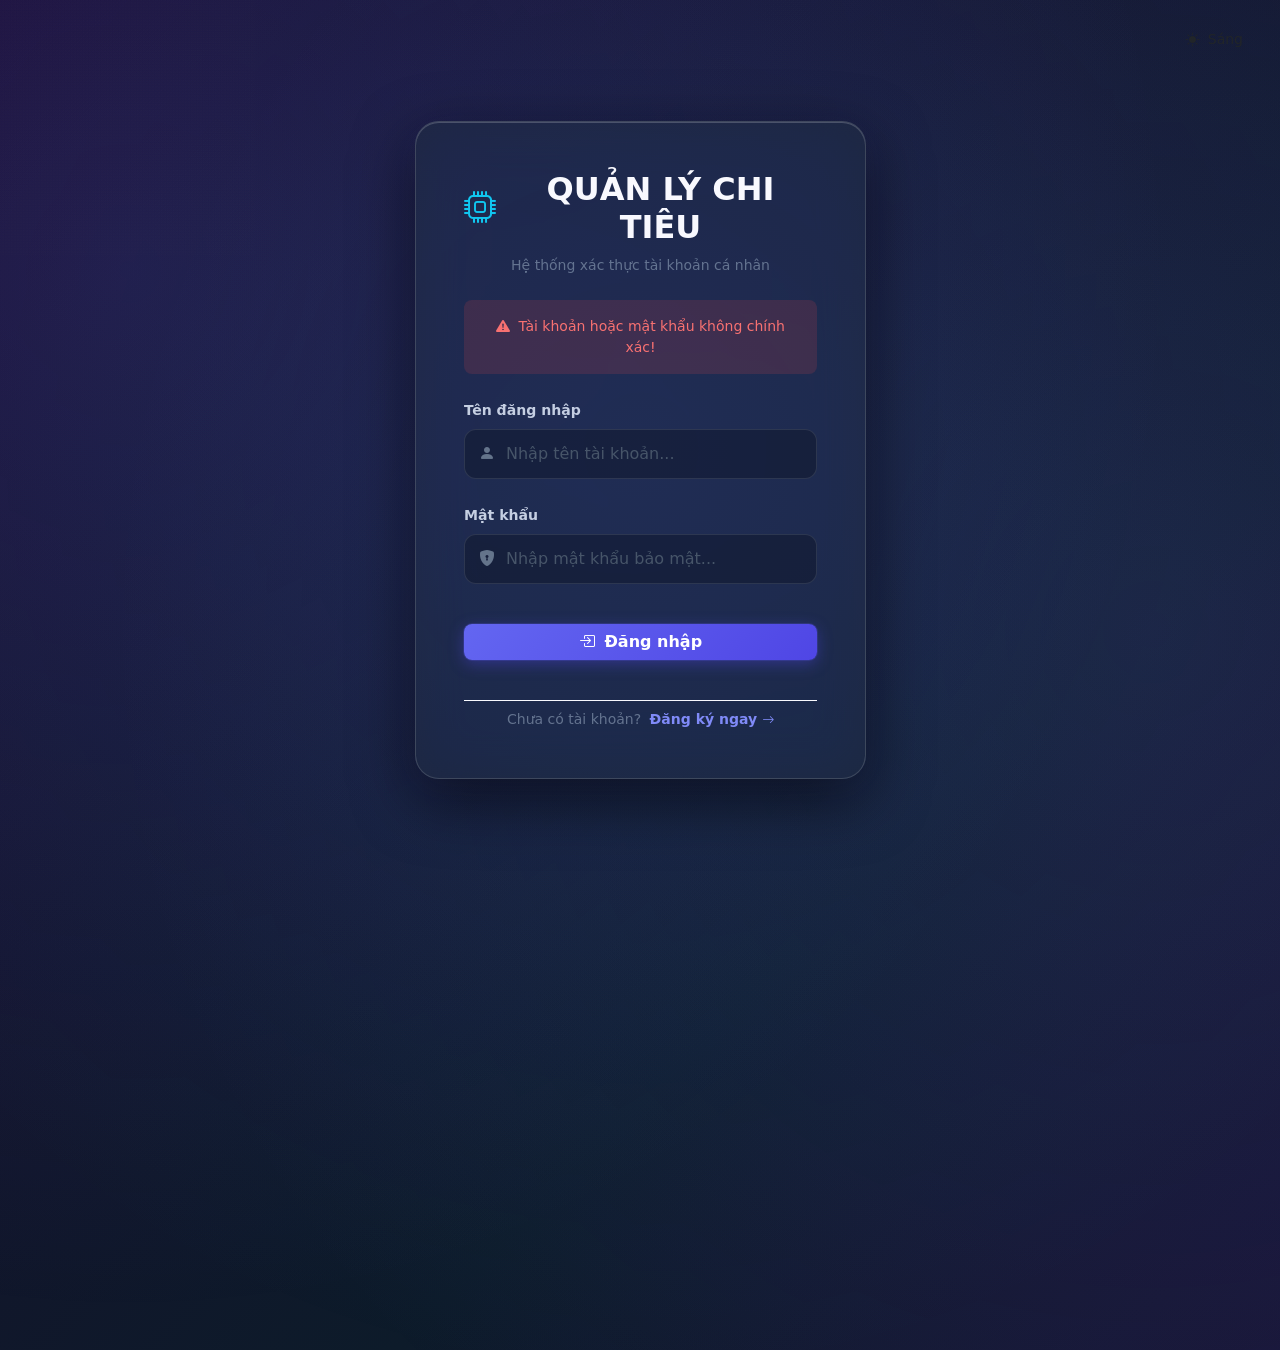
==== src/main/resources/templates/login.html @ 59263570 "update" ====
<!DOCTYPE html>
<html xmlns:th="http://www.thymeleaf.org">
<head>
    <meta charset="UTF-8">
    <meta name="viewport" content="width=device-width, initial-scale=1.0">
    <title>Đăng Nhập - Quản Lý Chi Tiêu cá nhân</title>
    <link href="https://cdn.jsdelivr.net/npm/bootstrap@5.3.0/dist/css/bootstrap.min.css" rel="stylesheet">
    <link href="https://cdn.jsdelivr.net/npm/bootstrap-icons@1.11.0/font/bootstrap-icons.css" rel="stylesheet">
    <link href="/css/theme-variables.css" rel="stylesheet">
    <script src="/js/theme-toggle.js"></script>
    
    <style>
        /* Optimized animations for 60fps */
        @keyframes gradient-shift {
            0%, 100% { background-position: 0% 50%; }
            50% { background-position: 100% 50%; }
        }
        
        @keyframes float {
            0%, 100% { transform: translate3d(0, 0, 0); }
            50% { transform: translate3d(0, -15px, 0); }
        }
        
        @keyframes glow-pulse {
            0%, 100% { 
                text-shadow: 0 0 20px rgba(99, 102, 241, 0.5), 
                             0 0 40px rgba(99, 102, 241, 0.3); 
            }
            50% { 
                text-shadow: 0 0 30px rgba(99, 102, 241, 0.7), 
                             0 0 60px rgba(99, 102, 241, 0.4); 
            }
        }
        
        @keyframes slideInUp {
            from {
                opacity: 0;
                transform: translate3d(0, 30px, 0);
            }
            to {
                opacity: 1;
                transform: translate3d(0, 0, 0);
            }
        }
        
        body {
            background: linear-gradient(-45deg, #0f0f23, #1a0f2e, #0a1628, #1e1140, #0d1b2a, #1a0b2e);
            background-size: 400% 400%;
            animation: gradient-shift 35s ease infinite;
            color: #e2e8f0 !important;
            font-family: 'Inter', 'Segoe UI', system-ui, -apple-system, sans-serif;
            min-height: 100vh;
            display: flex;
            align-items: center;
            -webkit-font-smoothing: antialiased;
            position: relative;
            overflow: hidden;
            /* Optimized for smooth performance */
            -webkit-overflow-scrolling: touch;
            scroll-behavior: smooth;
            /* GPU Acceleration */
            transform: translate3d(0, 0, 0);
            backface-visibility: hidden;
        }
        
        body::before {
            content: '';
            position: fixed;
            top: -50%;
            left: -50%;
            width: 200%;
            height: 200%;
            background: radial-gradient(circle at 30% 40%, rgba(99, 102, 241, 0.15) 0%, transparent 50%),
                        radial-gradient(circle at 70% 60%, rgba(139, 92, 246, 0.12) 0%, transparent 50%),
                        radial-gradient(circle at 50% 50%, rgba(6, 182, 212, 0.08) 0%, transparent 60%);
            animation: float 45s ease-in-out infinite;
            pointer-events: none;
            /* GPU Acceleration */
            transform: translate3d(0, 0, 0);
            will-change: transform;
            backface-visibility: hidden;
        }
        
        body::after {
            content: '';
            position: fixed;
            top: 0;
            left: 0;
            right: 0;
            bottom: 0;
            background: 
                repeating-linear-gradient(0deg, rgba(255,255,255,0.02) 0px, transparent 1px, transparent 2px, rgba(255,255,255,0.02) 3px),
                repeating-linear-gradient(90deg, rgba(255,255,255,0.02) 0px, transparent 1px, transparent 2px, rgba(255,255,255,0.02) 3px);
            pointer-events: none;
            opacity: 0.3;
            /* GPU Acceleration */
            transform: translate3d(0, 0, 0);
        }

        .tech-card {
            background: rgba(30, 41, 59, 0.75) !important;
            backdrop-filter: blur(24px) saturate(180%);
            -webkit-backdrop-filter: blur(24px) saturate(180%);
            border: 1px solid rgba(255, 255, 255, 0.15) !important;
            border-radius: 24px;
            box-shadow: 0 20px 60px rgba(0, 0, 0, 0.6), 
                        0 8px 32px rgba(99, 102, 241, 0.1),
                        inset 0 1px 0 rgba(255, 255, 255, 0.2);
            will-change: transform, box-shadow;
            transform: translateZ(0);
            transition: all 0.4s cubic-bezier(0.4, 0, 0.2, 1);
            position: relative;
            overflow: hidden;
            /* GPU Acceleration */
            backface-visibility: hidden;
        }
        
        .tech-card::before {
            content: '';
            position: absolute;
            top: -50%;
            left: -50%;
            width: 200%;
            height: 200%;
            background: radial-gradient(circle, rgba(99, 102, 241, 0.08) 0%, transparent 70%);
            animation: float 30s ease-in-out infinite;
            pointer-events: none;
        }
        
        .tech-card:hover {
            transform: translate3d(0, -8px, 0);
            box-shadow: 0 24px 70px rgba(0, 0, 0, 0.7), 
                        0 12px 40px rgba(99, 102, 241, 0.2),
                        inset 0 1px 0 rgba(255, 255, 255, 0.25),
                        0 0 0 1px rgba(99, 102, 241, 0.5);
        }

        .glow-text {
            color: #ffffff !important;
            animation: glow-pulse 3s ease-in-out infinite;
        }

        .tech-label {
            color: #cbd5e1 !important;
            font-size: 0.88rem;
            font-weight: 600;
        }

        .tech-input-group {
            border: 1px solid rgba(255, 255, 255, 0.1) !important;
            border-radius: 12px;
            overflow: hidden;
            background: rgba(15, 23, 42, 0.5) !important;
            transition: border-color 0.15s ease, box-shadow 0.15s ease !important;
            will-change: border-color, box-shadow;
        }
        .tech-input-group:focus-within {
            border-color: #6366f1 !important;
            box-shadow: 0 0 0 4px rgba(99, 102, 241, 0.2) !important;
        }

        .tech-input-text {
            background: transparent !important;
            border: none !important;
            color: #64748b !important;
            padding-left: 14px;
            padding-right: 8px;
        }

        .tech-form-control {
            background: transparent !important;
            border: none !important;
            color: #f8fafc !important;
            padding: 12px 14px 12px 4px;
            box-shadow: none !important;
        }
        .tech-form-control::placeholder {
            color: #475569 !important;
        }

        .btn-tech-primary {
            background: linear-gradient(135deg, #6366f1 0%, #4f46e5 100%) !important;
            color: white !important;
            border: none !important;
            box-shadow: 0 4px 15px rgba(79, 70, 229, 0.4), 0 0 0 1px rgba(99, 102, 241, 0.2) !important;
            transition: all 0.3s cubic-bezier(0.4, 0, 0.2, 1) !important;
            will-change: transform;
            transform: translateZ(0);
            position: relative;
            overflow: hidden;
            font-weight: 600;
        }
        
        .btn-tech-primary::before {
            content: '';
            position: absolute;
            top: 0;
            left: -100%;
            width: 100%;
            height: 100%;
            background: linear-gradient(90deg, transparent, rgba(255, 255, 255, 0.2), transparent);
            transition: left 0.5s;
        }
        
        .btn-tech-primary:hover {
            background: linear-gradient(135deg, #818cf8 0%, #6366f1 100%) !important;
            transform: translate3d(0, -2px, 0);
            box-shadow: 0 6px 20px rgba(79, 70, 229, 0.5), 0 0 0 1px rgba(99, 102, 241, 0.4) !important;
        }
        
        .btn-tech-primary:hover::before {
            left: 100%;
        }
        
        .btn-tech-primary:active {
            transform: translate3d(0, 0, 0);
        }

        .tech-link {
            color: #818cf8 !important;
            text-decoration: none;
            transition: color 0.15s linear !important;
        }
        .tech-link:hover {
            color: #a5b4fc !important;
            text-decoration: underline;
        }
        
        /* ===== MOBILE OPTIMIZATIONS (< 768px) ===== */
        @media (max-width: 767.98px) {
            body {
                animation: gradient-shift 40s ease infinite;
                padding: 1rem !important;
            }
            
            body::before {
                animation: float 50s ease-in-out infinite;
            }
            
            .container {
                padding: 0 !important;
            }
            
            .tech-card {
                border-radius: 20px;
                padding: 20px !important;
            }
            
            .tech-card:hover {
                transform: none; /* Disable hover on mobile */
            }
            
            h2 {
                font-size: 1.4rem !important;
            }
            
            .glow-text {
                animation: none; /* Disable glow on mobile for performance */
                text-shadow: 0 0 15px rgba(99, 102, 241, 0.4);
            }
            
            /* Larger touch targets */
            .btn-tech-primary {
                min-height: 48px;
                font-size: 1rem;
                padding: 14px 20px !important;
            }
            
            .tech-input-group {
                min-height: 48px;
            }
            
            .tech-form-control {
                font-size: 16px !important; /* Prevent zoom on iOS */
                padding: 14px !important;
            }
            
            /* Touch optimization */
            button, input, select, textarea {
                touch-action: manipulation;
                -webkit-tap-highlight-color: rgba(99, 102, 241, 0.2);
            }
        }
        
        /* ===== DESKTOP OPTIMIZATIONS (>= 768px) ===== */
        @media (min-width: 768px) {
            .tech-card {
                padding: 32px !important;
            }
        }

        /* Light mode overrides for login page */
        [data-theme="light"] body {
            display: flex;
            align-items: center;
        }

        [data-theme="light"] .tech-input-group {
            border-color: rgba(99, 102, 241, 0.2) !important;
        }

        [data-theme="light"] .tech-input-group:focus-within {
            border-color: #5b5fc7 !important;
            box-shadow: 0 0 0 4px rgba(91, 95, 199, 0.12) !important;
        }

        [data-theme="light"] .tech-form-control {
            color: #0f172a !important;
        }

        [data-theme="light"] .tech-form-control::placeholder {
            color: #94a3b8 !important;
        }

        [data-theme="light"] .tech-label {
            color: #334155 !important;
        }

        [data-theme="light"] .tech-link {
            color: #5b5fc7 !important;
        }

        [data-theme="light"] .tech-link:hover {
            color: #4338ca !important;
        }

        [data-theme="light"] p[style*="#64748b"] {
            color: #64748b !important;
        }
    </style>
</head>
<body>
    <!-- Theme Toggle Button (Fixed Position) -->
    <button onclick="toggleTheme()" class="btn btn-sm theme-toggle-btn rounded-3 d-flex align-items-center gap-2" 
            style="position: fixed; top: 20px; right: 20px; z-index: 1000; padding: 8px 16px;"
            title="Chuyển đổi chế độ sáng/tối">
        <i id="theme-icon" class="bi bi-sun-fill"></i>
        <span id="theme-text" class="d-none d-sm-inline">Sáng</span>
    </button>
    
    <div class="container py-5">
        <div class="row justify-content-center">
            <div class="col-12 col-sm-10 col-md-8 col-lg-5">
                
                <div class="card tech-card border-0 p-3 p-sm-4">
                    <div class="card-body">
                        
                        <div class="text-center mb-4">
                            <h2 class="fw-bold text-white glow-text d-flex align-items-center justify-content-center gap-2">
                                <i class="bi bi-cpu text-info"></i> QUẢN LÝ CHI TIÊU
                            </h2>
                            <p class="small m-0 mt-1" style="color: #64748b;">Hệ thống xác thực tài khoản cá nhân</p>
                        </div>
                        
                        <div th:if="${param.error}" class="alert alert-danger border-0 small text-center rounded-3 mb-4" 
                             style="background: rgba(239, 68, 68, 0.15); color: #f87171;">
                            <i class="bi bi-exclamation-triangle-fill me-1"></i> Tài khoản hoặc mật khẩu không chính xác!
                        </div>

                        <form th:action="@{/login}" method="POST" class="d-flex flex-column gap-3">
                            
                            <div class="mb-2">
                                <label class="form-label mb-1.5 tech-label">Tên đăng nhập</label>
                                <div class="input-group tech-input-group">
                                    <span class="input-group-text tech-input-text"><i class="bi bi-person-fill"></i></span>
                                    <input type="text" name="username" class="form-control tech-form-control" placeholder="Nhập tên tài khoản..." required>
                                </div>
                            </div>
                            
                            <div class="mb-3">
                                <label class="form-label mb-1.5 tech-label">Mật khẩu</label>
                                <div class="input-group tech-input-group">
                                    <span class="input-group-text tech-input-text"><i class="bi bi-shield-lock-fill"></i></span>
                                    <input type="password" name="password" class="form-control tech-form-control" placeholder="Nhập mật khẩu bảo mật..." required>
                                </div>
                            </div>

                            <button type="submit" class="btn btn-tech-primary w-100 py-2.5 rounded-3 fw-bold mt-2">
                                <i class="bi bi-box-arrow-in-right me-1"></i> Đăng nhập
                            </button>
                            
                            <div class="text-center mt-4 pt-2 border-top border-white border-opacity-5 small text-secondary">
                                <span style="color: #64748b;">Chưa có tài khoản?</span> 
                                <a th:href="@{/register}" class="tech-link fw-semibold ms-1">Đăng ký ngay <i class="bi bi-arrow-right small"></i></a>
                            </div>

                        </form>
                    </div>
                </div>
                
            </div>
        </div>
    </div>
    
    <script src="/js/premium-effects.js"></script>
    <script>
        // Check for error parameter
        const urlParams = new URLSearchParams(window.location.search);
        if (urlParams.has('error')) {
            PremiumEffects.showToast('Tài khoản hoặc mật khẩu không chính xác!', 'error');
        }
        
        // Show loading on submit
        document.querySelector('form').addEventListener('submit', function() {
            PremiumEffects.showLoading();
        });
    </script>
</body>
</html>
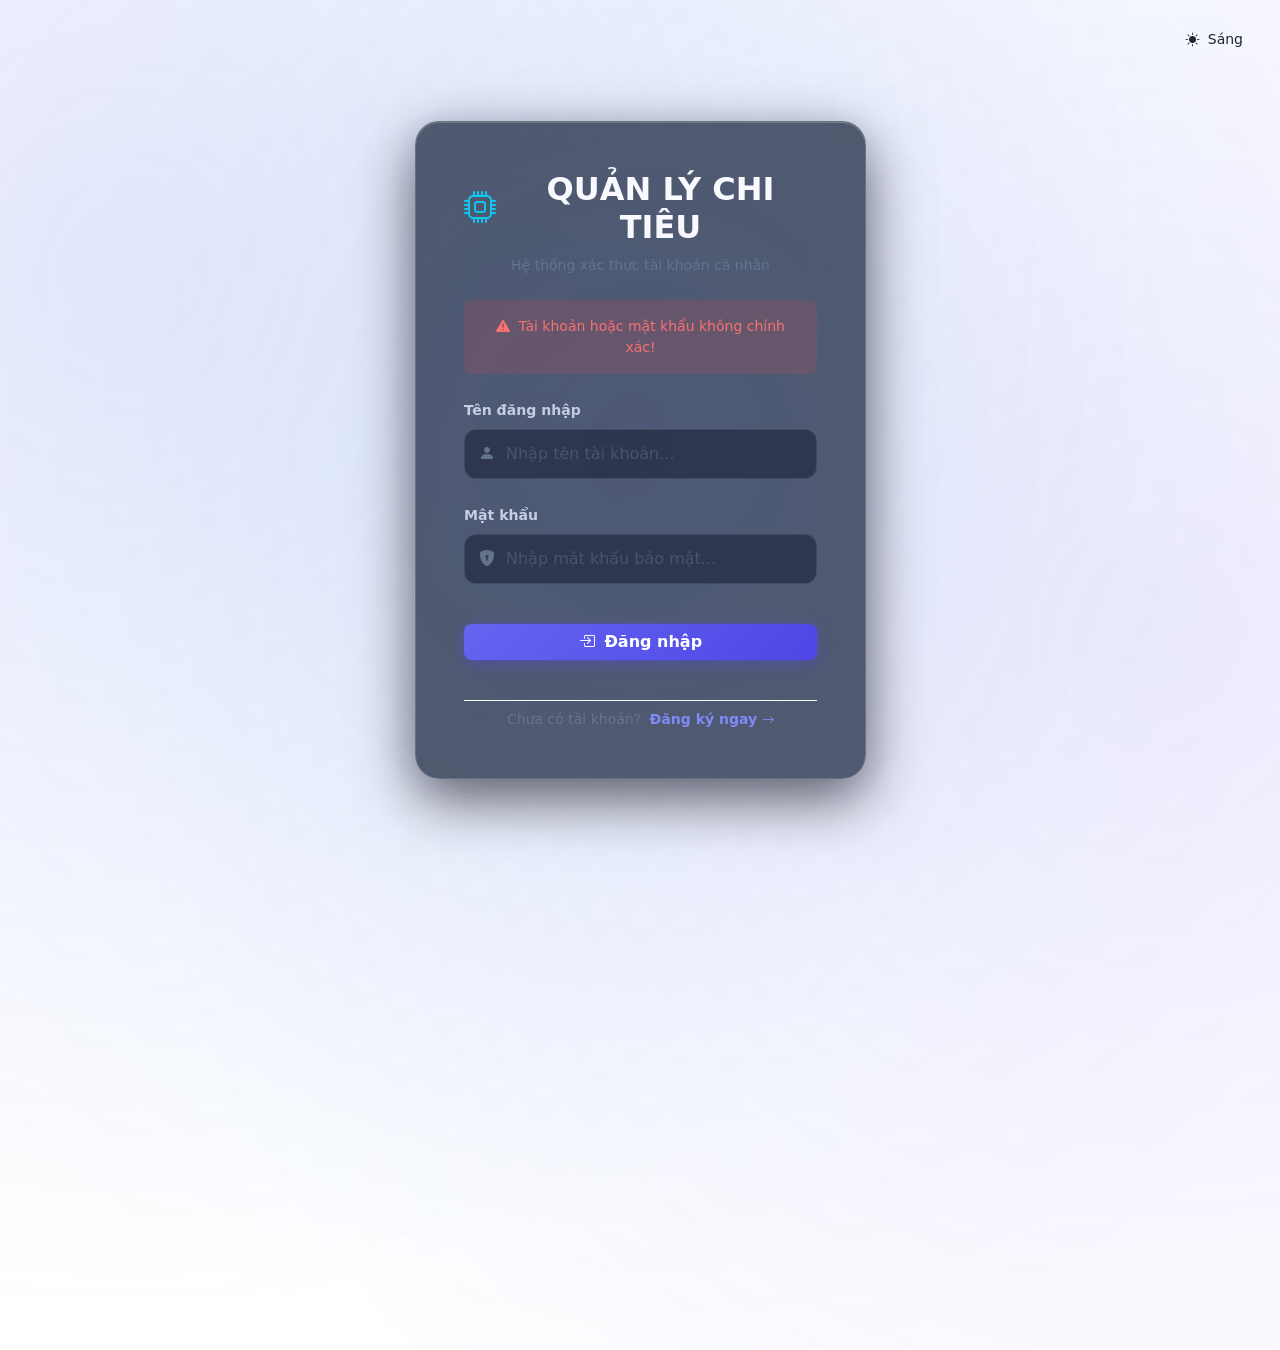
==== commit a2c868a3: "fix" ====
--- a/src/main/resources/templates/login.html
+++ b/src/main/resources/templates/login.html
@@ -1,409 +1,407 @@
-<!DOCTYPE html>
-<html xmlns:th="http://www.thymeleaf.org">
-<head>
-    <meta charset="UTF-8">
-    <meta name="viewport" content="width=device-width, initial-scale=1.0">
-    <title>Đăng Nhập - Quản Lý Chi Tiêu cá nhân</title>
-    <link href="https://cdn.jsdelivr.net/npm/bootstrap@5.3.0/dist/css/bootstrap.min.css" rel="stylesheet">
-    <link href="https://cdn.jsdelivr.net/npm/bootstrap-icons@1.11.0/font/bootstrap-icons.css" rel="stylesheet">
-    <link href="/css/theme-variables.css" rel="stylesheet">
-    <script src="/js/theme-toggle.js"></script>
-    
-    <style>
-        /* Optimized animations for 60fps */
-        @keyframes gradient-shift {
-            0%, 100% { background-position: 0% 50%; }
-            50% { background-position: 100% 50%; }
-        }
-        
-        @keyframes float {
-            0%, 100% { transform: translate3d(0, 0, 0); }
-            50% { transform: translate3d(0, -15px, 0); }
-        }
-        
-        @keyframes glow-pulse {
-            0%, 100% { 
-                text-shadow: 0 0 20px rgba(99, 102, 241, 0.5), 
-                             0 0 40px rgba(99, 102, 241, 0.3); 
-            }
-            50% { 
-                text-shadow: 0 0 30px rgba(99, 102, 241, 0.7), 
-                             0 0 60px rgba(99, 102, 241, 0.4); 
-            }
-        }
-        
-        @keyframes slideInUp {
-            from {
-                opacity: 0;
-                transform: translate3d(0, 30px, 0);
-            }
-            to {
-                opacity: 1;
-                transform: translate3d(0, 0, 0);
-            }
-        }
-        
-        body {
-            background: linear-gradient(-45deg, #0f0f23, #1a0f2e, #0a1628, #1e1140, #0d1b2a, #1a0b2e);
-            background-size: 400% 400%;
-            animation: gradient-shift 35s ease infinite;
-            color: #e2e8f0 !important;
-            font-family: 'Inter', 'Segoe UI', system-ui, -apple-system, sans-serif;
-            min-height: 100vh;
-            display: flex;
-            align-items: center;
-            -webkit-font-smoothing: antialiased;
-            position: relative;
-            overflow: hidden;
-            /* Optimized for smooth performance */
-            -webkit-overflow-scrolling: touch;
-            scroll-behavior: smooth;
-            /* GPU Acceleration */
-            transform: translate3d(0, 0, 0);
-            backface-visibility: hidden;
-        }
-        
-        body::before {
-            content: '';
-            position: fixed;
-            top: -50%;
-            left: -50%;
-            width: 200%;
-            height: 200%;
-            background: radial-gradient(circle at 30% 40%, rgba(99, 102, 241, 0.15) 0%, transparent 50%),
-                        radial-gradient(circle at 70% 60%, rgba(139, 92, 246, 0.12) 0%, transparent 50%),
-                        radial-gradient(circle at 50% 50%, rgba(6, 182, 212, 0.08) 0%, transparent 60%);
-            animation: float 45s ease-in-out infinite;
-            pointer-events: none;
-            /* GPU Acceleration */
-            transform: translate3d(0, 0, 0);
-            will-change: transform;
-            backface-visibility: hidden;
-        }
-        
-        body::after {
-            content: '';
-            position: fixed;
-            top: 0;
-            left: 0;
-            right: 0;
-            bottom: 0;
-            background: 
-                repeating-linear-gradient(0deg, rgba(255,255,255,0.02) 0px, transparent 1px, transparent 2px, rgba(255,255,255,0.02) 3px),
-                repeating-linear-gradient(90deg, rgba(255,255,255,0.02) 0px, transparent 1px, transparent 2px, rgba(255,255,255,0.02) 3px);
-            pointer-events: none;
-            opacity: 0.3;
-            /* GPU Acceleration */
-            transform: translate3d(0, 0, 0);
-        }
-
-        .tech-card {
-            background: rgba(30, 41, 59, 0.75) !important;
-            backdrop-filter: blur(24px) saturate(180%);
-            -webkit-backdrop-filter: blur(24px) saturate(180%);
-            border: 1px solid rgba(255, 255, 255, 0.15) !important;
-            border-radius: 24px;
-            box-shadow: 0 20px 60px rgba(0, 0, 0, 0.6), 
-                        0 8px 32px rgba(99, 102, 241, 0.1),
-                        inset 0 1px 0 rgba(255, 255, 255, 0.2);
-            will-change: transform, box-shadow;
-            transform: translateZ(0);
-            transition: all 0.4s cubic-bezier(0.4, 0, 0.2, 1);
-            position: relative;
-            overflow: hidden;
-            /* GPU Acceleration */
-            backface-visibility: hidden;
-        }
-        
-        .tech-card::before {
-            content: '';
-            position: absolute;
-            top: -50%;
-            left: -50%;
-            width: 200%;
-            height: 200%;
-            background: radial-gradient(circle, rgba(99, 102, 241, 0.08) 0%, transparent 70%);
-            animation: float 30s ease-in-out infinite;
-            pointer-events: none;
-        }
-        
-        .tech-card:hover {
-            transform: translate3d(0, -8px, 0);
-            box-shadow: 0 24px 70px rgba(0, 0, 0, 0.7), 
-                        0 12px 40px rgba(99, 102, 241, 0.2),
-                        inset 0 1px 0 rgba(255, 255, 255, 0.25),
-                        0 0 0 1px rgba(99, 102, 241, 0.5);
-        }
-
-        .glow-text {
-            color: #ffffff !important;
-            animation: glow-pulse 3s ease-in-out infinite;
-        }
-
-        .tech-label {
-            color: #cbd5e1 !important;
-            font-size: 0.88rem;
-            font-weight: 600;
-        }
-
-        .tech-input-group {
-            border: 1px solid rgba(255, 255, 255, 0.1) !important;
-            border-radius: 12px;
-            overflow: hidden;
-            background: rgba(15, 23, 42, 0.5) !important;
-            transition: border-color 0.15s ease, box-shadow 0.15s ease !important;
-            will-change: border-color, box-shadow;
-        }
-        .tech-input-group:focus-within {
-            border-color: #6366f1 !important;
-            box-shadow: 0 0 0 4px rgba(99, 102, 241, 0.2) !important;
-        }
-
-        .tech-input-text {
-            background: transparent !important;
-            border: none !important;
-            color: #64748b !important;
-            padding-left: 14px;
-            padding-right: 8px;
-        }
-
-        .tech-form-control {
-            background: transparent !important;
-            border: none !important;
-            color: #f8fafc !important;
-            padding: 12px 14px 12px 4px;
-            box-shadow: none !important;
-        }
-        .tech-form-control::placeholder {
-            color: #475569 !important;
-        }
-
-        .btn-tech-primary {
-            background: linear-gradient(135deg, #6366f1 0%, #4f46e5 100%) !important;
-            color: white !important;
-            border: none !important;
-            box-shadow: 0 4px 15px rgba(79, 70, 229, 0.4), 0 0 0 1px rgba(99, 102, 241, 0.2) !important;
-            transition: all 0.3s cubic-bezier(0.4, 0, 0.2, 1) !important;
-            will-change: transform;
-            transform: translateZ(0);
-            position: relative;
-            overflow: hidden;
-            font-weight: 600;
-        }
-        
-        .btn-tech-primary::before {
-            content: '';
-            position: absolute;
-            top: 0;
-            left: -100%;
-            width: 100%;
-            height: 100%;
-            background: linear-gradient(90deg, transparent, rgba(255, 255, 255, 0.2), transparent);
-            transition: left 0.5s;
-        }
-        
-        .btn-tech-primary:hover {
-            background: linear-gradient(135deg, #818cf8 0%, #6366f1 100%) !important;
-            transform: translate3d(0, -2px, 0);
-            box-shadow: 0 6px 20px rgba(79, 70, 229, 0.5), 0 0 0 1px rgba(99, 102, 241, 0.4) !important;
-        }
-        
-        .btn-tech-primary:hover::before {
-            left: 100%;
-        }
-        
-        .btn-tech-primary:active {
-            transform: translate3d(0, 0, 0);
-        }
-
-        .tech-link {
-            color: #818cf8 !important;
-            text-decoration: none;
-            transition: color 0.15s linear !important;
-        }
-        .tech-link:hover {
-            color: #a5b4fc !important;
-            text-decoration: underline;
-        }
-        
-        /* ===== MOBILE OPTIMIZATIONS (< 768px) ===== */
-        @media (max-width: 767.98px) {
-            body {
-                animation: gradient-shift 40s ease infinite;
-                padding: 1rem !important;
-            }
-            
-            body::before {
-                animation: float 50s ease-in-out infinite;
-            }
-            
-            .container {
-                padding: 0 !important;
-            }
-            
-            .tech-card {
-                border-radius: 20px;
-                padding: 20px !important;
-            }
-            
-            .tech-card:hover {
-                transform: none; /* Disable hover on mobile */
-            }
-            
-            h2 {
-                font-size: 1.4rem !important;
-            }
-            
-            .glow-text {
-                animation: none; /* Disable glow on mobile for performance */
-                text-shadow: 0 0 15px rgba(99, 102, 241, 0.4);
-            }
-            
-            /* Larger touch targets */
-            .btn-tech-primary {
-                min-height: 48px;
-                font-size: 1rem;
-                padding: 14px 20px !important;
-            }
-            
-            .tech-input-group {
-                min-height: 48px;
-            }
-            
-            .tech-form-control {
-                font-size: 16px !important; /* Prevent zoom on iOS */
-                padding: 14px !important;
-            }
-            
-            /* Touch optimization */
-            button, input, select, textarea {
-                touch-action: manipulation;
-                -webkit-tap-highlight-color: rgba(99, 102, 241, 0.2);
-            }
-        }
-        
-        /* ===== DESKTOP OPTIMIZATIONS (>= 768px) ===== */
-        @media (min-width: 768px) {
-            .tech-card {
-                padding: 32px !important;
-            }
-        }
-
-        /* Light mode overrides for login page */
-        [data-theme="light"] body {
-            display: flex;
-            align-items: center;
-        }
-
-        [data-theme="light"] .tech-input-group {
-            border-color: rgba(99, 102, 241, 0.2) !important;
-        }
-
-        [data-theme="light"] .tech-input-group:focus-within {
-            border-color: #5b5fc7 !important;
-            box-shadow: 0 0 0 4px rgba(91, 95, 199, 0.12) !important;
-        }
-
-        [data-theme="light"] .tech-form-control {
-            color: #0f172a !important;
-        }
-
-        [data-theme="light"] .tech-form-control::placeholder {
-            color: #94a3b8 !important;
-        }
-
-        [data-theme="light"] .tech-label {
-            color: #334155 !important;
-        }
-
-        [data-theme="light"] .tech-link {
-            color: #5b5fc7 !important;
-        }
-
-        [data-theme="light"] .tech-link:hover {
-            color: #4338ca !important;
-        }
-
-        [data-theme="light"] p[style*="#64748b"] {
-            color: #64748b !important;
-        }
-    </style>
-</head>
-<body>
-    <!-- Theme Toggle Button (Fixed Position) -->
-    <button onclick="toggleTheme()" class="btn btn-sm theme-toggle-btn rounded-3 d-flex align-items-center gap-2" 
-            style="position: fixed; top: 20px; right: 20px; z-index: 1000; padding: 8px 16px;"
-            title="Chuyển đổi chế độ sáng/tối">
-        <i id="theme-icon" class="bi bi-sun-fill"></i>
-        <span id="theme-text" class="d-none d-sm-inline">Sáng</span>
-    </button>
-    
-    <div class="container py-5">
-        <div class="row justify-content-center">
-            <div class="col-12 col-sm-10 col-md-8 col-lg-5">
-                
-                <div class="card tech-card border-0 p-3 p-sm-4">
-                    <div class="card-body">
-                        
-                        <div class="text-center mb-4">
-                            <h2 class="fw-bold text-white glow-text d-flex align-items-center justify-content-center gap-2">
-                                <i class="bi bi-cpu text-info"></i> QUẢN LÝ CHI TIÊU
-                            </h2>
-                            <p class="small m-0 mt-1" style="color: #64748b;">Hệ thống xác thực tài khoản cá nhân</p>
-                        </div>
-                        
-                        <div th:if="${param.error}" class="alert alert-danger border-0 small text-center rounded-3 mb-4" 
-                             style="background: rgba(239, 68, 68, 0.15); color: #f87171;">
-                            <i class="bi bi-exclamation-triangle-fill me-1"></i> Tài khoản hoặc mật khẩu không chính xác!
-                        </div>
-
-                        <form th:action="@{/login}" method="POST" class="d-flex flex-column gap-3">
-                            
-                            <div class="mb-2">
-                                <label class="form-label mb-1.5 tech-label">Tên đăng nhập</label>
-                                <div class="input-group tech-input-group">
-                                    <span class="input-group-text tech-input-text"><i class="bi bi-person-fill"></i></span>
-                                    <input type="text" name="username" class="form-control tech-form-control" placeholder="Nhập tên tài khoản..." required>
-                                </div>
-                            </div>
-                            
-                            <div class="mb-3">
-                                <label class="form-label mb-1.5 tech-label">Mật khẩu</label>
-                                <div class="input-group tech-input-group">
-                                    <span class="input-group-text tech-input-text"><i class="bi bi-shield-lock-fill"></i></span>
-                                    <input type="password" name="password" class="form-control tech-form-control" placeholder="Nhập mật khẩu bảo mật..." required>
-                                </div>
-                            </div>
-
-                            <button type="submit" class="btn btn-tech-primary w-100 py-2.5 rounded-3 fw-bold mt-2">
-                                <i class="bi bi-box-arrow-in-right me-1"></i> Đăng nhập
-                            </button>
-                            
-                            <div class="text-center mt-4 pt-2 border-top border-white border-opacity-5 small text-secondary">
-                                <span style="color: #64748b;">Chưa có tài khoản?</span> 
-                                <a th:href="@{/register}" class="tech-link fw-semibold ms-1">Đăng ký ngay <i class="bi bi-arrow-right small"></i></a>
-                            </div>
-
-                        </form>
-                    </div>
-                </div>
-                
-            </div>
-        </div>
-    </div>
-    
-    <script src="/js/premium-effects.js"></script>
-    <script>
-        // Check for error parameter
-        const urlParams = new URLSearchParams(window.location.search);
-        if (urlParams.has('error')) {
-            PremiumEffects.showToast('Tài khoản hoặc mật khẩu không chính xác!', 'error');
-        }
-        
-        // Show loading on submit
-        document.querySelector('form').addEventListener('submit', function() {
-            PremiumEffects.showLoading();
-        });
-    </script>
-</body>
-</html>
+﻿<!DOCTYPE html>
+<html xmlns:th="http://www.thymeleaf.org">
+<head>
+    <meta charset="UTF-8">
+    <meta name="viewport" content="width=device-width, initial-scale=1.0">
+    <title>Đăng Nhập - Quản Lý Chi Tiêu cá nhân</title>
+    <link href="https://cdn.jsdelivr.net/npm/bootstrap@5.3.0/dist/css/bootstrap.min.css" rel="stylesheet">
+    <link href="https://cdn.jsdelivr.net/npm/bootstrap-icons@1.11.0/font/bootstrap-icons.css" rel="stylesheet">
+    <link href="/css/theme-variables.css" rel="stylesheet">
+    <script src="/js/theme-toggle.js"></script>
+    
+    <style>
+        /* Optimized animations for 60fps */
+        @keyframes gradient-shift {
+            0%, 100% { background-position: 0% 50%; }
+            50% { background-position: 100% 50%; }
+        }
+        
+        @keyframes float {
+            0%, 100% { transform: translate3d(0, 0, 0); }
+            50% { transform: translate3d(0, -15px, 0); }
+        }
+        
+        @keyframes glow-pulse {
+            0%, 100% { 
+                text-shadow: 0 0 20px rgba(99, 102, 241, 0.5), 
+                             0 0 40px rgba(99, 102, 241, 0.3); 
+            }
+            50% { 
+                text-shadow: 0 0 30px rgba(99, 102, 241, 0.7), 
+                             0 0 60px rgba(99, 102, 241, 0.4); 
+            }
+        }
+        
+        @keyframes slideInUp {
+            from {
+                opacity: 0;
+                transform: translate3d(0, 30px, 0);
+            }
+            to {
+                opacity: 1;
+                transform: translate3d(0, 0, 0);
+            }
+        }
+        
+        body {
+            background-size: 400% 400%;
+            animation: gradient-shift 35s ease infinite;
+            font-family: 'Inter', 'Segoe UI', system-ui, -apple-system, sans-serif;
+            min-height: 100vh;
+            display: flex;
+            align-items: center;
+            -webkit-font-smoothing: antialiased;
+            position: relative;
+            overflow: hidden;
+            /* Optimized for smooth performance */
+            -webkit-overflow-scrolling: touch;
+            scroll-behavior: smooth;
+            /* GPU Acceleration */
+            transform: translate3d(0, 0, 0);
+            backface-visibility: hidden;
+        }
+        
+        body::before {
+            content: '';
+            position: fixed;
+            top: -50%;
+            left: -50%;
+            width: 200%;
+            height: 200%;
+            background: radial-gradient(circle at 30% 40%, rgba(99, 102, 241, 0.15) 0%, transparent 50%),
+                        radial-gradient(circle at 70% 60%, rgba(139, 92, 246, 0.12) 0%, transparent 50%),
+                        radial-gradient(circle at 50% 50%, rgba(6, 182, 212, 0.08) 0%, transparent 60%);
+            animation: float 45s ease-in-out infinite;
+            pointer-events: none;
+            /* GPU Acceleration */
+            transform: translate3d(0, 0, 0);
+            will-change: transform;
+            backface-visibility: hidden;
+        }
+        
+        body::after {
+            content: '';
+            position: fixed;
+            top: 0;
+            left: 0;
+            right: 0;
+            bottom: 0;
+            background: 
+                repeating-linear-gradient(0deg, rgba(255,255,255,0.02) 0px, transparent 1px, transparent 2px, rgba(255,255,255,0.02) 3px),
+                repeating-linear-gradient(90deg, rgba(255,255,255,0.02) 0px, transparent 1px, transparent 2px, rgba(255,255,255,0.02) 3px);
+            pointer-events: none;
+            opacity: 0.3;
+            /* GPU Acceleration */
+            transform: translate3d(0, 0, 0);
+        }
+
+        .tech-card {
+            background: rgba(30, 41, 59, 0.75) !important;
+            backdrop-filter: blur(24px) saturate(180%);
+            -webkit-backdrop-filter: blur(24px) saturate(180%);
+            border: 1px solid rgba(255, 255, 255, 0.15) !important;
+            border-radius: 24px;
+            box-shadow: 0 20px 60px rgba(0, 0, 0, 0.6), 
+                        0 8px 32px rgba(99, 102, 241, 0.1),
+                        inset 0 1px 0 rgba(255, 255, 255, 0.2);
+            will-change: transform, box-shadow;
+            transform: translateZ(0);
+            transition: all 0.4s cubic-bezier(0.4, 0, 0.2, 1);
+            position: relative;
+            overflow: hidden;
+            /* GPU Acceleration */
+            backface-visibility: hidden;
+        }
+        
+        .tech-card::before {
+            content: '';
+            position: absolute;
+            top: -50%;
+            left: -50%;
+            width: 200%;
+            height: 200%;
+            background: radial-gradient(circle, rgba(99, 102, 241, 0.08) 0%, transparent 70%);
+            animation: float 30s ease-in-out infinite;
+            pointer-events: none;
+        }
+        
+        .tech-card:hover {
+            transform: translate3d(0, -8px, 0);
+            box-shadow: 0 24px 70px rgba(0, 0, 0, 0.7), 
+                        0 12px 40px rgba(99, 102, 241, 0.2),
+                        inset 0 1px 0 rgba(255, 255, 255, 0.25),
+                        0 0 0 1px rgba(99, 102, 241, 0.5);
+        }
+
+        .glow-text {
+            color: #ffffff !important;
+            animation: glow-pulse 3s ease-in-out infinite;
+        }
+
+        .tech-label {
+            color: #cbd5e1 !important;
+            font-size: 0.88rem;
+            font-weight: 600;
+        }
+
+        .tech-input-group {
+            border: 1px solid rgba(255, 255, 255, 0.1) !important;
+            border-radius: 12px;
+            overflow: hidden;
+            background: rgba(15, 23, 42, 0.5) !important;
+            transition: border-color 0.15s ease, box-shadow 0.15s ease !important;
+            will-change: border-color, box-shadow;
+        }
+        .tech-input-group:focus-within {
+            border-color: #6366f1 !important;
+            box-shadow: 0 0 0 4px rgba(99, 102, 241, 0.2) !important;
+        }
+
+        .tech-input-text {
+            background: transparent !important;
+            border: none !important;
+            color: #64748b !important;
+            padding-left: 14px;
+            padding-right: 8px;
+        }
+
+        .tech-form-control {
+            background: transparent !important;
+            border: none !important;
+            color: #f8fafc !important;
+            padding: 12px 14px 12px 4px;
+            box-shadow: none !important;
+        }
+        .tech-form-control::placeholder {
+            color: #475569 !important;
+        }
+
+        .btn-tech-primary {
+            background: linear-gradient(135deg, #6366f1 0%, #4f46e5 100%) !important;
+            color: white !important;
+            border: none !important;
+            box-shadow: 0 4px 15px rgba(79, 70, 229, 0.4), 0 0 0 1px rgba(99, 102, 241, 0.2) !important;
+            transition: all 0.3s cubic-bezier(0.4, 0, 0.2, 1) !important;
+            will-change: transform;
+            transform: translateZ(0);
+            position: relative;
+            overflow: hidden;
+            font-weight: 600;
+        }
+        
+        .btn-tech-primary::before {
+            content: '';
+            position: absolute;
+            top: 0;
+            left: -100%;
+            width: 100%;
+            height: 100%;
+            background: linear-gradient(90deg, transparent, rgba(255, 255, 255, 0.2), transparent);
+            transition: left 0.5s;
+        }
+        
+        .btn-tech-primary:hover {
+            background: linear-gradient(135deg, #818cf8 0%, #6366f1 100%) !important;
+            transform: translate3d(0, -2px, 0);
+            box-shadow: 0 6px 20px rgba(79, 70, 229, 0.5), 0 0 0 1px rgba(99, 102, 241, 0.4) !important;
+        }
+        
+        .btn-tech-primary:hover::before {
+            left: 100%;
+        }
+        
+        .btn-tech-primary:active {
+            transform: translate3d(0, 0, 0);
+        }
+
+        .tech-link {
+            color: #818cf8 !important;
+            text-decoration: none;
+            transition: color 0.15s linear !important;
+        }
+        .tech-link:hover {
+            color: #a5b4fc !important;
+            text-decoration: underline;
+        }
+        
+        /* ===== MOBILE OPTIMIZATIONS (< 768px) ===== */
+        @media (max-width: 767.98px) {
+            body {
+                animation: gradient-shift 40s ease infinite;
+                padding: 1rem !important;
+            }
+            
+            body::before {
+                animation: float 50s ease-in-out infinite;
+            }
+            
+            .container {
+                padding: 0 !important;
+            }
+            
+            .tech-card {
+                border-radius: 20px;
+                padding: 20px !important;
+            }
+            
+            .tech-card:hover {
+                transform: none; /* Disable hover on mobile */
+            }
+            
+            h2 {
+                font-size: 1.4rem !important;
+            }
+            
+            .glow-text {
+                animation: none; /* Disable glow on mobile for performance */
+                text-shadow: 0 0 15px rgba(99, 102, 241, 0.4);
+            }
+            
+            /* Larger touch targets */
+            .btn-tech-primary {
+                min-height: 48px;
+                font-size: 1rem;
+                padding: 14px 20px !important;
+            }
+            
+            .tech-input-group {
+                min-height: 48px;
+            }
+            
+            .tech-form-control {
+                font-size: 16px !important; /* Prevent zoom on iOS */
+                padding: 14px !important;
+            }
+            
+            /* Touch optimization */
+            button, input, select, textarea {
+                touch-action: manipulation;
+                -webkit-tap-highlight-color: rgba(99, 102, 241, 0.2);
+            }
+        }
+        
+        /* ===== DESKTOP OPTIMIZATIONS (>= 768px) ===== */
+        @media (min-width: 768px) {
+            .tech-card {
+                padding: 32px !important;
+            }
+        }
+
+        /* Light mode overrides for login page */
+        [data-theme="light"] body {
+            display: flex;
+            align-items: center;
+        }
+
+        [data-theme="light"] .tech-input-group {
+            border-color: rgba(99, 102, 241, 0.2) !important;
+        }
+
+        [data-theme="light"] .tech-input-group:focus-within {
+            border-color: #5b5fc7 !important;
+            box-shadow: 0 0 0 4px rgba(91, 95, 199, 0.12) !important;
+        }
+
+        [data-theme="light"] .tech-form-control {
+            color: #0f172a !important;
+        }
+
+        [data-theme="light"] .tech-form-control::placeholder {
+            color: #94a3b8 !important;
+        }
+
+        [data-theme="light"] .tech-label {
+            color: #334155 !important;
+        }
+
+        [data-theme="light"] .tech-link {
+            color: #5b5fc7 !important;
+        }
+
+        [data-theme="light"] .tech-link:hover {
+            color: #4338ca !important;
+        }
+
+        [data-theme="light"] p[style*="#64748b"] {
+            color: #64748b !important;
+        }
+    </style>
+</head>
+<body>
+    <!-- Theme Toggle Button (Fixed Position) -->
+    <button onclick="toggleTheme()" class="btn btn-sm theme-toggle-btn rounded-3 d-flex align-items-center gap-2" 
+            style="position: fixed; top: 20px; right: 20px; z-index: 1000; padding: 8px 16px;"
+            title="Chuyển đổi chế độ sáng/tối">
+        <i id="theme-icon" class="bi bi-sun-fill"></i>
+        <span id="theme-text" class="d-none d-sm-inline">Sáng</span>
+    </button>
+    
+    <div class="container py-5">
+        <div class="row justify-content-center">
+            <div class="col-12 col-sm-10 col-md-8 col-lg-5">
+                
+                <div class="card tech-card border-0 p-3 p-sm-4">
+                    <div class="card-body">
+                        
+                        <div class="text-center mb-4">
+                            <h2 class="fw-bold text-white glow-text d-flex align-items-center justify-content-center gap-2">
+                                <i class="bi bi-cpu text-info"></i> QUẢN LÝ CHI TIÊU
+                            </h2>
+                            <p class="small m-0 mt-1" style="color: #64748b;">Hệ thống xác thực tài khoản cá nhân</p>
+                        </div>
+                        
+                        <div th:if="${param.error}" class="alert alert-danger border-0 small text-center rounded-3 mb-4" 
+                             style="background: rgba(239, 68, 68, 0.15); color: #f87171;">
+                            <i class="bi bi-exclamation-triangle-fill me-1"></i> Tài khoản hoặc mật khẩu không chính xác!
+                        </div>
+
+                        <form th:action="@{/login}" method="POST" class="d-flex flex-column gap-3">
+                            
+                            <div class="mb-2">
+                                <label class="form-label mb-1.5 tech-label">Tên đăng nhập</label>
+                                <div class="input-group tech-input-group">
+                                    <span class="input-group-text tech-input-text"><i class="bi bi-person-fill"></i></span>
+                                    <input type="text" name="username" class="form-control tech-form-control" placeholder="Nhập tên tài khoản..." required>
+                                </div>
+                            </div>
+                            
+                            <div class="mb-3">
+                                <label class="form-label mb-1.5 tech-label">Mật khẩu</label>
+                                <div class="input-group tech-input-group">
+                                    <span class="input-group-text tech-input-text"><i class="bi bi-shield-lock-fill"></i></span>
+                                    <input type="password" name="password" class="form-control tech-form-control" placeholder="Nhập mật khẩu bảo mật..." required>
+                                </div>
+                            </div>
+
+                            <button type="submit" class="btn btn-tech-primary w-100 py-2.5 rounded-3 fw-bold mt-2">
+                                <i class="bi bi-box-arrow-in-right me-1"></i> Đăng nhập
+                            </button>
+                            
+                            <div class="text-center mt-4 pt-2 border-top border-white border-opacity-5 small text-secondary">
+                                <span style="color: #64748b;">Chưa có tài khoản?</span> 
+                                <a th:href="@{/register}" class="tech-link fw-semibold ms-1">Đăng ký ngay <i class="bi bi-arrow-right small"></i></a>
+                            </div>
+
+                        </form>
+                    </div>
+                </div>
+                
+            </div>
+        </div>
+    </div>
+    
+    <script src="/js/premium-effects.js"></script>
+    <script>
+        // Check for error parameter
+        const urlParams = new URLSearchParams(window.location.search);
+        if (urlParams.has('error')) {
+            PremiumEffects.showToast('Tài khoản hoặc mật khẩu không chính xác!', 'error');
+        }
+        
+        // Show loading on submit
+        document.querySelector('form').addEventListener('submit', function() {
+            PremiumEffects.showLoading();
+        });
+    </script>
+</body>
+</html>
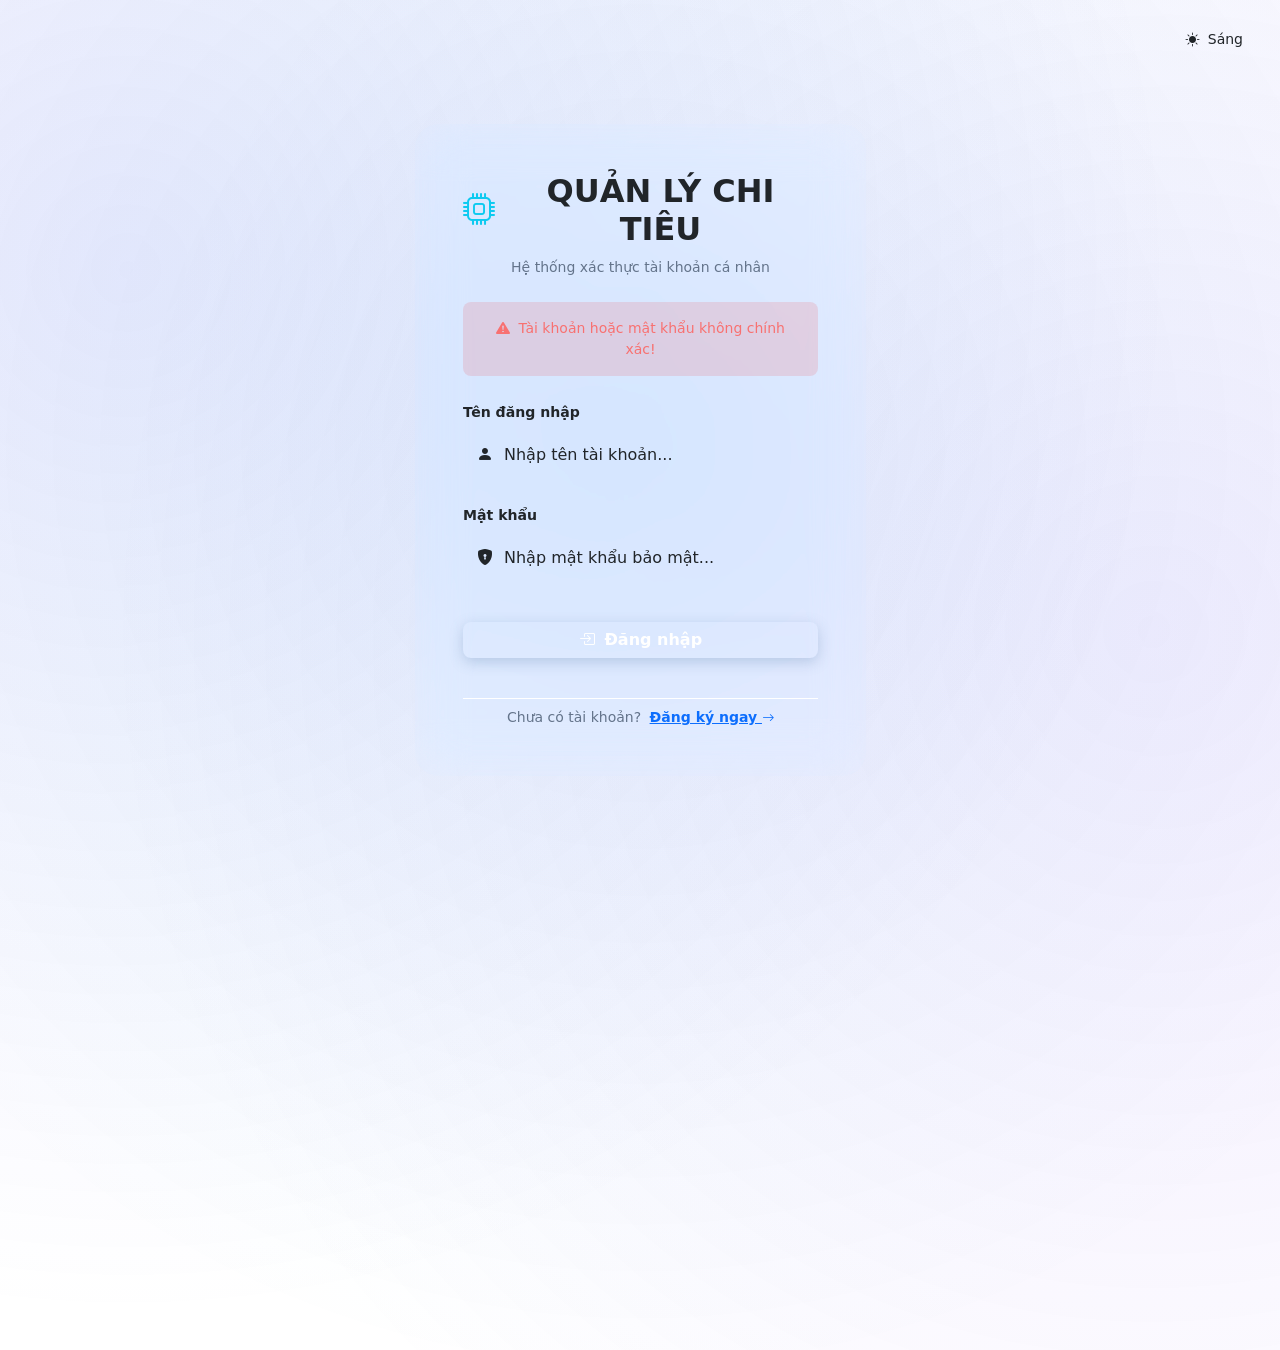
==== commit 0fb3f71b: "fix themes" ====
--- a/src/main/resources/templates/login.html
+++ b/src/main/resources/templates/login.html
@@ -96,20 +96,17 @@
         }
 
         .tech-card {
-            background: rgba(30, 41, 59, 0.75) !important;
+            background: var(--tech-card-bg) !important;
             backdrop-filter: blur(24px) saturate(180%);
             -webkit-backdrop-filter: blur(24px) saturate(180%);
-            border: 1px solid rgba(255, 255, 255, 0.15) !important;
+            border: 1px solid var(--tech-card-border) !important;
             border-radius: 24px;
-            box-shadow: 0 20px 60px rgba(0, 0, 0, 0.6), 
-                        0 8px 32px rgba(99, 102, 241, 0.1),
-                        inset 0 1px 0 rgba(255, 255, 255, 0.2);
+            box-shadow: var(--tech-card-shadow);
             will-change: transform, box-shadow;
             transform: translateZ(0);
-            transition: all 0.4s cubic-bezier(0.4, 0, 0.2, 1);
+            transition: transform 0.35s cubic-bezier(0.4, 0, 0.2, 1), box-shadow 0.35s ease;
             position: relative;
             overflow: hidden;
-            /* GPU Acceleration */
             backface-visibility: hidden;
         }
         
@@ -120,47 +117,48 @@
             left: -50%;
             width: 200%;
             height: 200%;
-            background: radial-gradient(circle, rgba(99, 102, 241, 0.08) 0%, transparent 70%);
+            background: radial-gradient(circle, var(--glow-color) 0%, transparent 70%);
             animation: float 30s ease-in-out infinite;
             pointer-events: none;
         }
         
         .tech-card:hover {
-            transform: translate3d(0, -8px, 0);
-            box-shadow: 0 24px 70px rgba(0, 0, 0, 0.7), 
-                        0 12px 40px rgba(99, 102, 241, 0.2),
-                        inset 0 1px 0 rgba(255, 255, 255, 0.25),
-                        0 0 0 1px rgba(99, 102, 241, 0.5);
+            transform: translate3d(0, -6px, 0);
+            box-shadow: var(--tech-card-shadow-hover);
         }
 
         .glow-text {
+            color: var(--text-primary) !important;
+            -webkit-text-fill-color: var(--text-primary);
+        }
+        [data-theme="dark"] .glow-text {
             color: #ffffff !important;
+            -webkit-text-fill-color: #ffffff;
             animation: glow-pulse 3s ease-in-out infinite;
         }
 
         .tech-label {
-            color: #cbd5e1 !important;
+            color: var(--label-color) !important;
             font-size: 0.88rem;
             font-weight: 600;
         }
 
         .tech-input-group {
-            border: 1px solid rgba(255, 255, 255, 0.1) !important;
+            border: 1px solid var(--input-border) !important;
             border-radius: 12px;
             overflow: hidden;
-            background: rgba(15, 23, 42, 0.5) !important;
+            background: var(--input-bg) !important;
             transition: border-color 0.15s ease, box-shadow 0.15s ease !important;
-            will-change: border-color, box-shadow;
         }
         .tech-input-group:focus-within {
-            border-color: #6366f1 !important;
-            box-shadow: 0 0 0 4px rgba(99, 102, 241, 0.2) !important;
+            border-color: var(--input-border-focus) !important;
+            box-shadow: 0 0 0 3px var(--input-shadow-focus) !important;
         }
 
         .tech-input-text {
             background: transparent !important;
             border: none !important;
-            color: #64748b !important;
+            color: var(--input-icon-color) !important;
             padding-left: 14px;
             padding-right: 8px;
         }
@@ -168,162 +166,77 @@
         .tech-form-control {
             background: transparent !important;
             border: none !important;
-            color: #f8fafc !important;
+            color: var(--input-color) !important;
             padding: 12px 14px 12px 4px;
             box-shadow: none !important;
         }
         .tech-form-control::placeholder {
-            color: #475569 !important;
+            color: var(--input-placeholder) !important;
         }
 
         .btn-tech-primary {
-            background: linear-gradient(135deg, #6366f1 0%, #4f46e5 100%) !important;
+            background: linear-gradient(135deg, var(--accent-primary) 0%, #4f46e5 100%) !important;
             color: white !important;
             border: none !important;
-            box-shadow: 0 4px 15px rgba(79, 70, 229, 0.4), 0 0 0 1px rgba(99, 102, 241, 0.2) !important;
-            transition: all 0.3s cubic-bezier(0.4, 0, 0.2, 1) !important;
+            box-shadow: 0 4px 14px rgba(90, 127, 168, 0.3) !important;
+            transition: transform 0.25s ease, box-shadow 0.25s ease !important;
             will-change: transform;
             transform: translateZ(0);
             position: relative;
             overflow: hidden;
             font-weight: 600;
         }
-        
-        .btn-tech-primary::before {
-            content: '';
-            position: absolute;
-            top: 0;
-            left: -100%;
-            width: 100%;
-            height: 100%;
-            background: linear-gradient(90deg, transparent, rgba(255, 255, 255, 0.2), transparent);
-            transition: left 0.5s;
-        }
-        
         .btn-tech-primary:hover {
-            background: linear-gradient(135deg, #818cf8 0%, #6366f1 100%) !important;
             transform: translate3d(0, -2px, 0);
-            box-shadow: 0 6px 20px rgba(79, 70, 229, 0.5), 0 0 0 1px rgba(99, 102, 241, 0.4) !important;
-        }
-        
-        .btn-tech-primary:hover::before {
-            left: 100%;
-        }
-        
+            box-shadow: 0 6px 20px rgba(90, 127, 168, 0.4) !important;
+        }
         .btn-tech-primary:active {
             transform: translate3d(0, 0, 0);
         }
 
-        .tech-link {
-            color: #818cf8 !important;
-            text-decoration: none;
-            transition: color 0.15s linear !important;
-        }
-        .tech-link:hover {
-            color: #a5b4fc !important;
-            text-decoration: underline;
-        }
-        
-        /* ===== MOBILE OPTIMIZATIONS (< 768px) ===== */
+        /* Light mode card overrides */
+        [data-theme="light"] .tech-input-group {
+            border-color: var(--input-border) !important;
+            background: var(--input-bg) !important;
+        }
+        [data-theme="light"] .tech-input-group:focus-within {
+            border-color: var(--input-border-focus) !important;
+            box-shadow: 0 0 0 3px var(--input-shadow-focus) !important;
+        }
+        [data-theme="light"] .tech-form-control {
+            color: var(--input-color) !important;
+        }
+        [data-theme="light"] .tech-form-control::placeholder {
+            color: var(--input-placeholder) !important;
+        }
+        [data-theme="light"] .tech-label {
+            color: var(--label-color) !important;
+        }
+        [data-theme="light"] .tech-link {
+            color: var(--accent-primary) !important;
+        }
+        [data-theme="light"] .tech-link:hover {
+            color: var(--accent-purple) !important;
+        }
+        [data-theme="light"] p[style*="#64748b"] {
+            color: var(--text-muted) !important;
+        }
+
+        /* ===== MOBILE ===== */
         @media (max-width: 767.98px) {
-            body {
-                animation: gradient-shift 40s ease infinite;
-                padding: 1rem !important;
-            }
-            
-            body::before {
-                animation: float 50s ease-in-out infinite;
-            }
-            
-            .container {
-                padding: 0 !important;
-            }
-            
-            .tech-card {
-                border-radius: 20px;
-                padding: 20px !important;
-            }
-            
-            .tech-card:hover {
-                transform: none; /* Disable hover on mobile */
-            }
-            
-            h2 {
-                font-size: 1.4rem !important;
-            }
-            
-            .glow-text {
-                animation: none; /* Disable glow on mobile for performance */
-                text-shadow: 0 0 15px rgba(99, 102, 241, 0.4);
-            }
-            
-            /* Larger touch targets */
-            .btn-tech-primary {
-                min-height: 48px;
-                font-size: 1rem;
-                padding: 14px 20px !important;
-            }
-            
-            .tech-input-group {
-                min-height: 48px;
-            }
-            
-            .tech-form-control {
-                font-size: 16px !important; /* Prevent zoom on iOS */
-                padding: 14px !important;
-            }
-            
-            /* Touch optimization */
-            button, input, select, textarea {
-                touch-action: manipulation;
-                -webkit-tap-highlight-color: rgba(99, 102, 241, 0.2);
-            }
-        }
-        
-        /* ===== DESKTOP OPTIMIZATIONS (>= 768px) ===== */
+            body { animation: gradient-shift 40s ease infinite; padding: 1rem !important; }
+            body::before { animation: float 50s ease-in-out infinite; }
+            .container { padding: 0 !important; }
+            .tech-card { border-radius: 20px; padding: 20px !important; }
+            .tech-card:hover { transform: none; }
+            h2 { font-size: 1.4rem !important; }
+            .btn-tech-primary { min-height: 48px; font-size: 1rem; padding: 14px 20px !important; }
+            .tech-input-group { min-height: 48px; }
+            .tech-form-control { font-size: 16px !important; padding: 14px !important; }
+            button, input, select, textarea { touch-action: manipulation; }
+        }
         @media (min-width: 768px) {
-            .tech-card {
-                padding: 32px !important;
-            }
-        }
-
-        /* Light mode overrides for login page */
-        [data-theme="light"] body {
-            display: flex;
-            align-items: center;
-        }
-
-        [data-theme="light"] .tech-input-group {
-            border-color: rgba(99, 102, 241, 0.2) !important;
-        }
-
-        [data-theme="light"] .tech-input-group:focus-within {
-            border-color: #5b5fc7 !important;
-            box-shadow: 0 0 0 4px rgba(91, 95, 199, 0.12) !important;
-        }
-
-        [data-theme="light"] .tech-form-control {
-            color: #0f172a !important;
-        }
-
-        [data-theme="light"] .tech-form-control::placeholder {
-            color: #94a3b8 !important;
-        }
-
-        [data-theme="light"] .tech-label {
-            color: #334155 !important;
-        }
-
-        [data-theme="light"] .tech-link {
-            color: #5b5fc7 !important;
-        }
-
-        [data-theme="light"] .tech-link:hover {
-            color: #4338ca !important;
-        }
-
-        [data-theme="light"] p[style*="#64748b"] {
-            color: #64748b !important;
+            .tech-card { padding: 32px !important; }
         }
     </style>
 </head>
